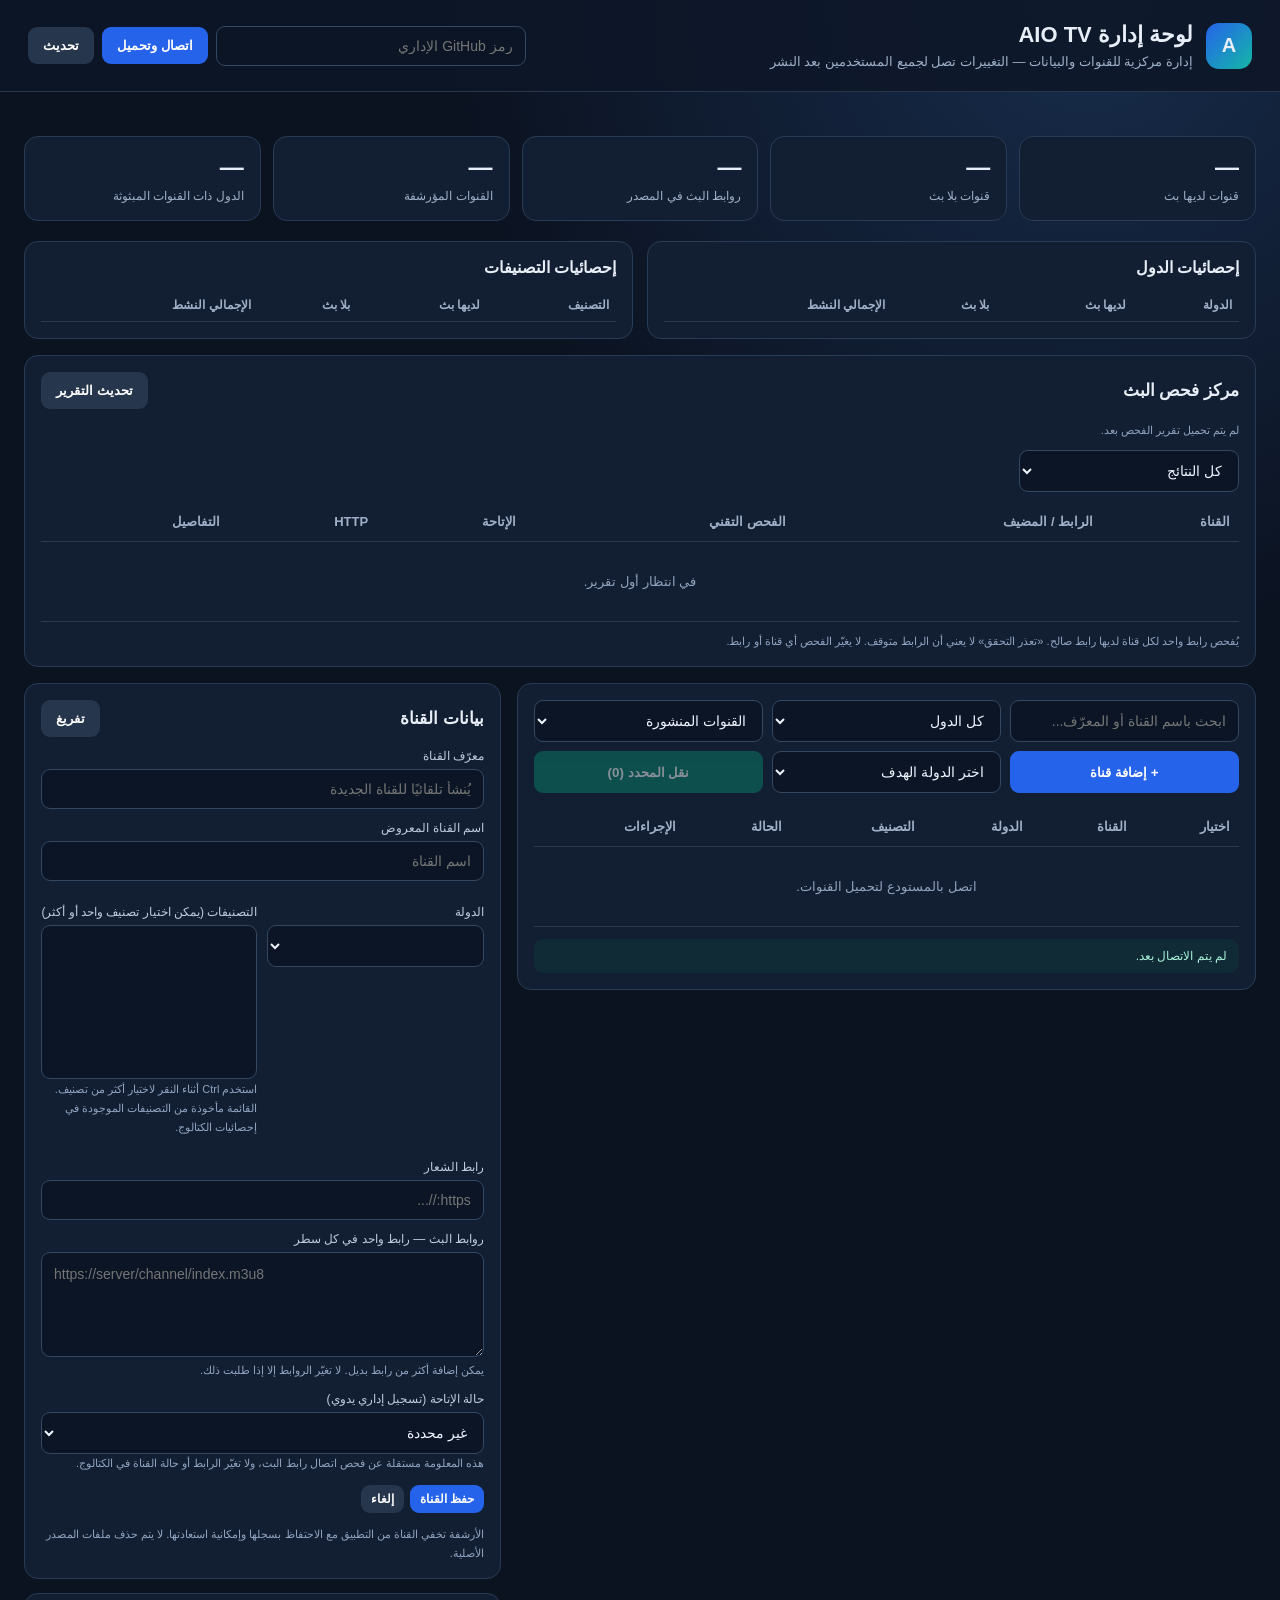
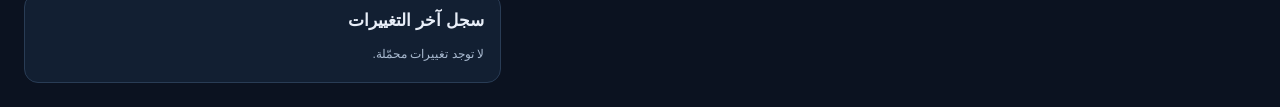
==== public/admin/index.html @ 5915d670 "Fix TV admin cards and toolbar responsive widths" ====
<!doctype html>
<html lang="ar" dir="rtl">
<head>
<meta charset="utf-8"><meta name="viewport" content="width=device-width,initial-scale=1">
<title>AIO TV | لوحة الإدارة</title>
<style>
:root{color-scheme:dark;font-family:Tahoma,Arial,sans-serif;background:#0b1220;color:#e8eef8}
*{box-sizing:border-box}body{margin:0;background:radial-gradient(circle at 85% 0,#172c4b 0,transparent 32%),#0b1220;min-height:100vh}
.top{padding:22px 28px;border-bottom:1px solid #26364c;background:#0d1728dd;display:flex;align-items:center;justify-content:space-between;gap:18px;flex-wrap:wrap}
.brand{display:flex;align-items:center;gap:13px}.logo{width:46px;height:46px;border-radius:13px;background:linear-gradient(135deg,#2563eb,#14b8a6);display:grid;place-items:center;font-weight:900;font-size:20px}
h1{font-size:22px;margin:0}.sub{color:#9fb0c8;font-size:13px;margin-top:6px}
.wrap{max-width:1440px;margin:auto;padding:24px}.connect{display:flex;gap:8px;align-items:center;flex-wrap:wrap}.connect input{width:310px}
input,select,textarea{width:100%;background:#0b1525;color:#eef4ff;border:1px solid #344862;border-radius:9px;padding:11px 12px;font:14px Tahoma,Arial}
input:focus,select:focus,textarea:focus{outline:2px solid #2563eb55;border-color:#3b82f6}
button{border:0;border-radius:9px;padding:11px 15px;background:#2563eb;color:white;font-weight:700;cursor:pointer}
button:hover{filter:brightness(1.12)}button:disabled{opacity:.5;cursor:not-allowed}.secondary{background:#26364c}.danger{background:#9f343e}.success{background:#087f69}.muted{color:#9fb0c8}
.stats{display:grid;grid-template-columns:repeat(5,minmax(130px,1fr));gap:12px;margin:20px 0}.analytics{display:grid;grid-template-columns:1fr 1fr;gap:14px;margin:16px 0}.analytics .panel{min-width:0}.analytics h2{font-size:16px;margin:0 0 12px}.analytics table{min-width:0}.analytics th,.analytics td{padding:9px 7px;font-size:12px}
.stat,.panel{background:#121f32;border:1px solid #293c55;border-radius:14px;padding:16px}
.stat strong{display:block;font-size:24px;margin-bottom:5px}.stat span{color:#9fb0c8;font-size:12px}
.layout{display:grid;grid-template-columns:minmax(0,1.55fr) minmax(320px,1fr);gap:16px;align-items:start}.layout>*{min-width:0}
.toolbar{display:grid;grid-template-columns:repeat(3,minmax(0,1fr));gap:9px;margin-bottom:14px}.toolbar>*{min-width:0;width:100%}
.tablewrap{overflow:auto}table{width:100%;border-collapse:collapse;min-width:600px}th,td{text-align:right;padding:12px 9px;border-bottom:1px solid #29394f;font-size:13px}th{color:#9fb0c8;font-weight:600}
.namecell{font-weight:700}.subcell{font-size:11px;color:#91a4bd;margin-top:5px;direction:ltr;text-align:right}
.actions{display:flex;gap:6px;flex-wrap:wrap}.actions button{padding:7px 10px;font-size:12px}
.badge{display:inline-block;padding:4px 8px;border-radius:20px;background:#1c3657;color:#9bc4ff;font-size:11px}.archived{background:#49252c;color:#ffb7bf}
.formtitle{display:flex;justify-content:space-between;align-items:center;margin-bottom:12px}.formtitle h2{font-size:17px;margin:0}
.field{margin:12px 0}.field label{display:block;color:#bdcbe0;font-size:12px;margin-bottom:6px}.twocol{display:grid;grid-template-columns:1fr 1fr;gap:10px}select[multiple]{min-height:154px;padding:7px}select[multiple] option{padding:7px}
textarea{min-height:105px;resize:vertical;direction:ltr;text-align:left;line-height:1.5}
.help{font-size:11px;color:#8fa4c0;line-height:1.7}.status{margin-top:12px;padding:10px 12px;border-radius:9px;background:#102b36;color:#a8f0d9;font-size:12px;white-space:pre-wrap}
.audit{max-height:210px;overflow:auto;font-size:12px;color:#a9bad0;line-height:1.9}.audit div{border-bottom:1px solid #29394f;padding:5px 0}
.empty{text-align:center;padding:32px;color:#91a4bd}
@media(max-width:900px){.layout{grid-template-columns:1fr}.analytics{grid-template-columns:1fr}.toolbar{grid-template-columns:1fr 1fr}.stats{grid-template-columns:repeat(2,1fr)}}
@media(max-width:560px){.wrap{padding:13px}.top{padding:16px}.connect input{width:100%}.connect{width:100%}.connect button{flex:1}.toolbar{grid-template-columns:1fr}.twocol{grid-template-columns:1fr}.stats{gap:8px}.stat{padding:12px}}
</style>
</head>
<body>
<header class="top">
 <div class="brand"><div class="logo">A</div><div><h1>لوحة إدارة AIO TV</h1><div class="sub">إدارة مركزية للقنوات والبيانات — التغييرات تصل لجميع المستخدمين بعد النشر</div></div></div>
 <div class="connect"><input id="token" type="password" autocomplete="off" placeholder="رمز GitHub الإداري"><button id="connect">اتصال وتحميل</button><button class="secondary" id="reload">تحديث</button></div>
</header>
<main class="wrap">
 <section class="stats">
  <div class="stat"><strong id="total">—</strong><span>قنوات لديها بث</span></div>
  <div class="stat"><strong id="noStreamCount">—</strong><span>قنوات بلا بث</span></div>
  <div class="stat"><strong id="streamLinksCount">—</strong><span>روابط البث في المصدر</span></div>
  <div class="stat"><strong id="archivedCount">—</strong><span>القنوات المؤرشفة</span></div>
  <div class="stat"><strong id="countryCount">—</strong><span>الدول ذات القنوات المبثوثة</span></div>
 </section>
 <section class="analytics">
  <div class="panel"><h2>إحصائيات الدول</h2><div class="tablewrap"><table><thead><tr><th>الدولة</th><th>لديها بث</th><th>بلا بث</th><th>الإجمالي النشط</th></tr></thead><tbody id="countryStats"></tbody></table></div></div>
  <div class="panel"><h2>إحصائيات التصنيفات</h2><div class="tablewrap"><table><thead><tr><th>التصنيف</th><th>لديها بث</th><th>بلا بث</th><th>الإجمالي النشط</th></tr></thead><tbody id="categoryStats"></tbody></table></div></div>
 </section>
 <section class="panel" style="margin:16px 0">
  <div class="formtitle"><h2>مركز فحص البث</h2><button class="secondary" id="refreshHealth">تحديث التقرير</button></div>
  <div id="streamHealthSummary" class="help">لم يتم تحميل تقرير الفحص بعد.</div>
  <div style="max-width:220px;margin-top:10px"><select id="streamHealthFilter" aria-label="فلترة نتائج فحص البث"><option value="all">كل النتائج</option><option value="down">المتوقفة فقط</option><option value="unknown">تعذر التحقق فقط</option></select></div>
  <div class="tablewrap" style="margin-top:10px"><table style="min-width:720px"><thead><tr><th>القناة</th><th>الرابط / المضيف</th><th>الفحص التقني</th><th>الإتاحة</th><th>HTTP</th><th>التفاصيل</th></tr></thead><tbody id="streamHealthRows"><tr><td colspan="6" class="empty">في انتظار أول تقرير.</td></tr></tbody></table></div>
  <div style="margin-top:10px"><button class="secondary" id="streamHealthMore" style="display:none">عرض 100 نتيجة إضافية</button></div>
  <div class="help" style="margin-top:8px">يُفحص رابط واحد لكل قناة لديها رابط صالح. «تعذر التحقق» لا يعني أن الرابط متوقف. لا يغيّر الفحص أي قناة أو رابط.</div>
 </section>
 <div class="layout">
  <section class="panel">
   <div class="toolbar">
    <input id="search" placeholder="ابحث باسم القناة أو المعرّف...">
    <select id="countryFilter"><option value="">كل الدول</option></select>
    <select id="stateFilter"><option value="active">القنوات المنشورة</option><option value="archived">الأرشيف</option><option value="all">الكل</option></select>
    <button id="add">+ إضافة قناة</button>
    <select id="moveCountry" aria-label="الدولة الهدف"><option value="">اختر الدولة الهدف</option></select>
    <button class="success" id="moveSelected" disabled>نقل المحدد (0)</button>
   </div>
   <div class="tablewrap"><table><thead><tr><th>اختيار</th><th>القناة</th><th>الدولة</th><th>التصنيف</th><th>الحالة</th><th>الإجراءات</th></tr></thead><tbody id="rows"><tr><td colspan="6" class="empty">اتصل بالمستودع لتحميل القنوات.</td></tr></tbody></table></div>
   <div id="status" class="status">لم يتم الاتصال بعد.</div>
  </section>
  <aside>
   <section class="panel">
    <div class="formtitle"><h2 id="formTitle">بيانات القناة</h2><button class="secondary" id="clear">تفريغ</button></div>
    <div class="field"><label>معرّف القناة</label><input id="channelId" placeholder="يُنشأ تلقائيًا للقناة الجديدة"></div>
    <div class="field"><label>اسم القناة المعروض</label><input id="channelName" placeholder="اسم القناة"></div>
    <div class="twocol">
     <div class="field"><label>الدولة</label><select id="channelCountry"></select></div>
     <div class="field"><label>التصنيفات (يمكن اختيار تصنيف واحد أو أكثر)</label><select id="channelCategories" multiple size="7"></select><div class="help">استخدم Ctrl أثناء النقر لاختيار أكثر من تصنيف. القائمة مأخوذة من التصنيفات الموجودة في إحصائيات الكتالوج.</div></div>
    </div>
    <div class="field"><label>رابط الشعار</label><input id="channelLogo" placeholder="https://..."></div>
    <div class="field"><label>روابط البث — رابط واحد في كل سطر</label><textarea id="channelStreams" placeholder="https://server/channel/index.m3u8"></textarea><div class="help">يمكن إضافة أكثر من رابط بديل. لا تغيّر الروابط إلا إذا طلبت ذلك.</div></div>
    <div class="field"><label>حالة الإتاحة (تسجيل إداري يدوي)</label><select id="channelAccessStatus"><option value="">غير محددة</option><option value="free">مفتوحة / غير مشفرة</option><option value="encrypted">مشفر / يتطلب صلاحية</option></select><div class="help">هذه المعلومة مستقلة عن فحص اتصال رابط البث، ولا تغيّر الرابط أو حالة القناة في الكتالوج.</div></div>
    <div class="actions"><button id="save">حفظ القناة</button><button class="secondary" id="cancel">إلغاء</button><button class="danger" id="archive" style="display:none">أرشفة</button><button class="success" id="restore" style="display:none">استعادة</button></div>
    <div class="help" style="margin-top:12px">الأرشفة تخفي القناة من التطبيق مع الاحتفاظ بسجلها وإمكانية استعادتها. لا يتم حذف ملفات المصدر الأصلية.</div>
   </section>
   <section class="panel" style="margin-top:14px"><div class="formtitle"><h2>سجل آخر التغييرات</h2></div><div class="audit" id="audit">لا توجد تغييرات محمّلة.</div></section>
  </aside>
 </div>
</main>
<script>
const OWNER="vetdr66-ops",REPO="aio-tv-data",PATH="admin/overrides.json",BRANCH="main";
const PAGES="https://vetdr66-ops.github.io/aio-tv-data/";
const $=id=>document.getElementById(id);
let fileSha=null,overrides=null,catalog=[],catalogIndex=null,selected=null,selectedChannelIds=new Set(),searchTimer=null,countryNames={eg:"مصر",sa:"السعودية",ae:"الإمارات",qa:"قطر",kw:"الكويت",bh:"البحرين",om:"عُمان",jo:"الأردن",lb:"لبنان",sy:"سوريا",iq:"العراق",ma:"المغرب",dz:"الجزائر",tn:"تونس",ly:"ليبيا",sd:"السودان",us:"أمريكا",gb:"بريطانيا",fr:"فرنسا",de:"ألمانيا",tr:"تركيا",in:"الهند",kr:"كوريا الجنوبية",cn:"الصين"};
function token(){return $("token").value.trim()}
function setStatus(s){$("status").textContent=s}
function countryLabel(c){return countryNames[String(c||"").toLowerCase()]||String(c||"غير محدد").toUpperCase()}
function urlsOf(c){return (c.streams||[]).map(x=>typeof x==="string"?x:x.url).filter(Boolean)}
function headers(){return {Authorization:"Bearer "+token(),Accept:"application/vnd.github+json","X-GitHub-Api-Version":"2022-11-28"}}
async function api(url,options){const r=await fetch(url,{...(options||{}),headers:{...headers(),...((options||{}).headers||{})}});const j=await r.json().catch(()=>({}));if(!r.ok)throw Error(j.message||("HTTP "+r.status));return j}
function decode64(s){const b=atob(s.replace(/\n/g,""));const a=Uint8Array.from(b,x=>x.charCodeAt(0));return new TextDecoder().decode(a)}
function encode64(s){const a=new TextEncoder().encode(s);let b="";a.forEach(x=>b+=String.fromCharCode(x));return btoa(b)}
async function loadOverrides(){const d=await api("https://api.github.com/repos/"+OWNER+"/"+REPO+"/contents/"+PATH+"?ref="+BRANCH);fileSha=d.sha;overrides=JSON.parse(decode64(d.content));overrides.channels=overrides.channels||{};overrides.added_channels=overrides.added_channels||{};overrides.audit=overrides.audit||[]}
async function loadCatalog(){
 const idx=await (await fetch(PAGES+"data/index.json",{cache:"no-store"})).json();
 catalogIndex=idx;
 populateCategoryOptions();
 const codes=[...new Set([...Object.keys(idx.countries||{}),...Object.keys(idx.countries_without_streams||{}),"eg"])].sort();
 const lists=await Promise.all(codes.map(async c=>{const r=await fetch(PAGES+"data/countries/"+c+".json",{cache:"no-store"});if(r.status===404)return [];if(!r.ok)throw Error("تعذر تحميل بيانات الدولة "+c);return await r.json()}));
 catalog=lists.flat().map(c=>{
  const o=overrides.channels[c.id];
  if(!o||o.enabled===false)return c;
  return {
   ...c,
   name:o.display_name||c.name,
   country:o.country??c.country,
   categories:o.categories??c.categories,
   logo:o.logo??c.logo,
   streams:o.streams??c.streams,
   access_status:o.access_status??c.access_status
  };
 });
 Object.keys(overrides.added_channels||{}).forEach(id=>{if(!catalog.some(x=>x.id===id)){const a=overrides.added_channels[id];catalog.push({...a,id,is_admin_added:true,streams:a.streams||[]})}});
 const archived=Object.entries(overrides.channels||{}).filter(x=>x[1]&&x[1].enabled===false).map(([id,o])=>({...((o&&o.snapshot)||{}),id,name:(o.display_name||((o.snapshot||{}).name)||id),country:o.country||((o.snapshot||{}).country)||"",categories:o.categories||((o.snapshot||{}).categories)||[],logo:o.logo||((o.snapshot||{}).logo)||"",streams:o.streams||((o.snapshot||{}).streams)||[],is_archived:true,is_admin_added:!!((o.snapshot||{}).is_admin_added)}));
 archived.forEach(a=>{if(!catalog.some(x=>x.id===a.id))catalog.push(a)});
 catalog.forEach(c=>{c._searchKey=(String(c.name||"")+" "+String(c.id||"")).toLocaleLowerCase()});
 renderStatistics(archived.length);
 const opts=codes.map(c=>'<option value="'+c+'">'+countryLabel(c)+'</option>').join("");
 $("countryFilter").innerHTML='<option value="">كل الدول</option>'+opts;
 $("channelCountry").innerHTML=opts+'<option value="eg">مصر</option>';
 $("moveCountry").innerHTML='<option value="">اختر الدولة الهدف</option>'+$("channelCountry").innerHTML;
 render();
 renderAudit();
 await loadStreamHealth();
}
let streamHealthResults=[],streamHealthVisibleCount=100;
function renderStreamHealthRows(){
 const rows=$("streamHealthRows"),filter=$("streamHealthFilter").value;
 const results=streamHealthResults.filter(item=>filter==="all"||item.status===filter);
 const visible=results.slice(0,streamHealthVisibleCount);
 const more=$("streamHealthMore");
 more.style.display=results.length>visible.length?"inline-block":"none";
 more.textContent="عرض "+Math.min(100,results.length-visible.length)+" نتيجة إضافية ("+visible.length+" من "+results.length+")";
 const labels={working:"يعمل مبدئيًا",down:"متوقف مؤكد",unknown:"تعذر التحقق"};
 const accessLabels={free:"مفتوح / غير مشفر",encrypted:"مشفر / يتطلب صلاحية"};
 rows.innerHTML=visible.map(item=>{const override=(overrides?.channels||{})[item.channel_id]||{},added=(overrides?.added_channels||{})[item.channel_id]||{},access=override.access_status||added.access_status||"";return '<tr><td>'+esc(item.channel_name)+'<div class="subcell">'+esc(item.channel_id)+'</div></td><td><a href="'+esc(item.url)+'" target="_blank" rel="noopener noreferrer">'+esc(item.host||item.url)+'</a></td><td><span class="badge '+(item.status==="down"?"archived":"")+'">'+esc(labels[item.status]||"غير معروف")+'</span></td><td>'+esc(accessLabels[access]||"غير مسجلة")+(access==="encrypted"?' <span class="badge archived">يدوي</span>':"")+'</td><td>'+esc(item.http_status??"—")+'</td><td>'+esc(item.message||"")+'</td></tr>';}).join("")||'<tr><td colspan="6" class="empty">لا توجد نتائج بهذه الحالة.</td></tr>';
}
async function loadStreamHealth(){
 const summary=$("streamHealthSummary"),rows=$("streamHealthRows");
 try{
  const response=await fetch(PAGES+"data/stream-health.json?v="+Date.now(),{cache:"no-store"});
  if(!response.ok)throw Error("لا يوجد تقرير منشور بعد");
  const report=await response.json(),counts=report.summary||{};
  summary.textContent="آخر فحص: "+new Date(report.generated_at).toLocaleString("ar-EG")+" — تم فحص "+Number(report.checked_count||0)+" رابطًا: يعمل مبدئيًا "+Number(counts.working||0)+"، متوقف "+Number(counts.down||0)+"، تعذر التحقق "+Number(counts.unknown||0)+".";
  streamHealthResults=report.results||[];
  streamHealthVisibleCount=100;
  renderStreamHealthRows();
  return true;
 }catch(error){
  summary.textContent="لم يتوفر تقرير فحص منشور بعد. "+error.message;
  streamHealthResults=[];
  streamHealthVisibleCount=100;
  rows.innerHTML='<tr><td colspan="6" class="empty">سيظهر التقرير بعد نجاح تشغيل GitHub Actions.</td></tr>';
  return false;
 }
}
async function runStreamHealthCheck(){
 const button=$("refreshHealth"),originalText=button.textContent;
 if(!token()){setStatus("أدخل رمز GitHub الإداري أولاً.");return}
 button.disabled=true;button.textContent="جارٍ بدء الفحص...";
 const startedAt=Date.now();
 try{
  await api("https://api.github.com/repos/"+OWNER+"/"+REPO+"/actions/workflows/sync-data.yml/dispatches",{
   method:"POST",
   headers:{"Content-Type":"application/json"},
   body:JSON.stringify({ref:BRANCH})
  });
  setStatus("تم طلب فحص جديد. جارٍ انتظار انتهاء الفحص والنشر...");
  button.textContent="جارٍ الفحص والنشر...";
  let run=null;
  for(let attempt=0;attempt<360;attempt++){
   await new Promise(resolve=>setTimeout(resolve,10000));
   const data=await api("https://api.github.com/repos/"+OWNER+"/"+REPO+"/actions/workflows/sync-data.yml/runs?branch="+BRANCH+"&event=workflow_dispatch&per_page=10");
   run=(data.workflow_runs||[]).find(item=>new Date(item.created_at).getTime()>=startedAt-15000);
   if(run&&run.status==="completed")break;
   run=null;
  }
  if(!run)throw Error("لم يصل الفحص إلى نتيجة خلال 60 دقيقة. يمكنك مراجعة GitHub Actions؛ قد يظل التشغيل جاريًا.");
  if(run.conclusion!=="success")throw Error("فشل الفحص أو النشر. راجع سجل GitHub Actions.");
  button.textContent="تحميل التقرير الجديد...";
  if(!await loadStreamHealth())throw Error("اكتمل الفحص والنشر، لكن تعذر تحميل التقرير الجديد.");
  setStatus("اكتمل الفحص الجديد ونشر التقرير بنجاح. آخر تقرير معروض الآن.");
 }catch(error){
  const message=error.message||String(error);
  if(/Resource not accessible|workflow|403|404/i.test(message)){
   setStatus("تعذر تشغيل الفحص من اللوحة. تأكد أن رمز GitHub يسمح بتشغيل Actions (صلاحية Actions: write أو workflow حسب نوع الرمز). التفاصيل: "+message);
  }else{
   setStatus("تعذر إكمال الفحص الجديد: "+message);
  }
 }finally{
  button.disabled=false;button.textContent=originalText;
 }
}
function populateCategoryOptions(selectedCategories=[]){
 const idx=catalogIndex||{},known=idx.categories||{},missing=idx.categories_without_streams||{},labels=idx.category_labels||{};
 const keys=[...new Set([...Object.keys(known),...Object.keys(missing),...selectedCategories.map(s=>String(s))])].sort();
 const selected=new Set(selectedCategories.map(s=>String(s)));
 $("channelCategories").innerHTML=keys.map(k=>'<option value="'+esc(k)+'"'+(selected.has(k)?' selected':'')+'>'+esc(labels[k]||k)+' ('+esc(k)+')</option>').join("");
}
function selectedCategoryValues(){return Array.from($("channelCategories").selectedOptions).map(option=>option.value)}
function renderStatistics(archivedCount){
 const idx=catalogIndex||{};
 const ready=idx.countries||{},missing=idx.countries_without_streams||{};
 const categories=idx.categories||{},missingCategories=idx.categories_without_streams||{};
 const sum=o=>Object.values(o).reduce((n,v)=>n+Number(v||0),0);
 $("total").textContent=sum(ready);
 $("noStreamCount").textContent=sum(missing);
 $("streamLinksCount").textContent=Number(idx.total_streams||0);
 $("archivedCount").textContent=archivedCount;
 $("countryCount").textContent=Object.keys(ready).length;
 const countryKeys=[...new Set([...Object.keys(ready),...Object.keys(missing)])].sort();
 $("countryStats").innerHTML=countryKeys.map(k=>'<tr><td>'+esc(countryLabel(k))+' ('+esc(k.toUpperCase())+')</td><td>'+Number(ready[k]||0)+'</td><td>'+Number(missing[k]||0)+'</td><td>'+(Number(ready[k]||0)+Number(missing[k]||0))+'</td></tr>').join("")||'<tr><td colspan="4">لا توجد بيانات</td></tr>';
 const categoryKeys=[...new Set([...Object.keys(categories),...Object.keys(missingCategories)])].sort();
 const labels=idx.category_labels||{};
 $("categoryStats").innerHTML=categoryKeys.map(k=>'<tr><td>'+esc(labels[k]||k)+'</td><td>'+Number(categories[k]||0)+'</td><td>'+Number(missingCategories[k]||0)+'</td><td>'+(Number(categories[k]||0)+Number(missingCategories[k]||0))+'</td></tr>').join("")||'<tr><td colspan="4">لا توجد بيانات</td></tr>';
}
function render(){
 const q=$("search").value.trim().toLocaleLowerCase(),co=$("countryFilter").value,st=$("stateFilter").value;
 let list=catalog.filter(c=>(!q||c._searchKey.includes(q))&&(!co||String(c.country||"").toLowerCase()===co));
 list=list.filter(c=>st==="all"||(st==="archived"?c.is_archived:!c.is_archived));
 list.sort((a,b)=>String(a.name||a.id||"").localeCompare(String(b.name||b.id||""),"en",{sensitivity:"base"}));
 const totalMatches=list.length,shown=list.slice(0,100);
 $("rows").innerHTML=shown.length?shown.map(c=>'<tr><td><input type="checkbox" data-select-channel="'+esc(c.id)+'" style="width:auto" '+(selectedChannelIds.has(c.id)?"checked":"")+'></td><td><div class="namecell">'+esc(c.name||c.id)+'</div><div class="subcell">'+esc(c.id)+'</div></td><td>'+esc(countryLabel(c.country))+'</td><td>'+esc((c.categories||[]).join(", ")||"—")+'</td><td><span class="badge '+(c.is_archived?"archived":"")+'">'+(c.is_archived?"مؤرشفة":"منشورة")+'</span></td><td><div class="actions"><button class="secondary" data-edit="'+esc(c.id)+'">تعديل</button>'+(c.is_archived?'<button class="success" data-restore="'+esc(c.id)+'">استعادة</button>':'<button class="danger" data-archive="'+esc(c.id)+'">أرشفة</button>')+'</div></td></tr>').join(""):'<tr><td colspan="6" class="empty">لا توجد نتائج.</td></tr>';
 if(totalMatches>100) $("rows").innerHTML+='<tr><td colspan="6" class="empty">عرض أول 100 نتيجة من '+totalMatches+' نتيجة. استخدم البحث أو فلتر الدولة لتضييق النتائج.</td></tr>';
 $("rows").querySelectorAll("[data-select-channel]").forEach(b=>b.onchange=()=>{if(b.checked)selectedChannelIds.add(b.dataset.selectChannel);else selectedChannelIds.delete(b.dataset.selectChannel);updateMoveButton()});
 $("rows").querySelectorAll("[data-edit]").forEach(b=>b.onclick=()=>edit(b.dataset.edit));
 $("rows").querySelectorAll("[data-archive]").forEach(b=>b.onclick=()=>archive(b.dataset.archive));
 $("rows").querySelectorAll("[data-restore]").forEach(b=>b.onclick=()=>restore(b.dataset.restore));
 updateMoveButton();
}
function updateMoveButton(){$("moveSelected").textContent="نقل المحدد ("+selectedChannelIds.size+")";$("moveSelected").disabled=selectedChannelIds.size===0}
async function moveSelectedToCountry(){if(!overrides)throw Error("اتصل بالمستودع أولاً");const target=$("moveCountry").value;if(!target){setStatus("اختر الدولة الهدف أولاً.");return}const ids=[...selectedChannelIds].filter(id=>catalog.some(c=>c.id===id));if(!ids.length){setStatus("حدد قناة واحدة على الأقل.");return}if(ids.some(id=>catalog.find(c=>c.id===id).is_archived)){setStatus("لا يمكن نقل قنوات مؤرشفة. أزل تحديدها أولاً.");return}if(!confirm("نقل "+ids.length+" قناة محددة إلى "+countryLabel(target)+"؟ لن تتغير المعرّفات أو الأسماء أو روابط البث أو الشعارات أو التصنيفات."))return;try{for(const id of ids){const c=catalog.find(x=>x.id===id);if(c.is_admin_added){const a=overrides.added_channels[id]||{};a.country=target;overrides.added_channels[id]=a}else{const o=overrides.channels[id]||{};o.country=target;overrides.channels[id]=o}audit(id,"move_channel",{new_country:target})}await commit("Move "+ids.length+" channels to "+target);selectedChannelIds.clear();await loadCatalog();$("countryFilter").value=target;$("moveCountry").value="";$("search").value="";$("stateFilter").value="active";render();$("rows").querySelectorAll("[data-select-channel]").forEach(b=>b.checked=false);updateMoveButton();setStatus("تم نقل "+ids.length+" قناة إلى "+countryLabel(target)+". ستُحدّث بيانات التطبيق بعد اكتمال النشر.");}catch(e){setStatus("تعذر نقل القنوات: "+e.message)}}
function esc(v){return String(v==null?"":v).replace(/[&<>"']/g,c=>({"&":"&amp;","<":"&lt;",">":"&gt;",'"':"&quot;","'":"&#39;"}[c]))}
function renderAudit(){$("audit").innerHTML=(overrides.audit||[]).slice().reverse().slice(0,25).map(a=>'<div>'+esc(a.action||"تعديل")+' — '+esc(a.channel_id||"")+'<br><span class="muted">'+esc(a.changed_at||"")+'</span></div>').join("")||"لا توجد تغييرات مسجلة."}
function clearForm(){selected=null;$("formTitle").textContent="إضافة قناة جديدة";$("channelId").value="";$("channelId").disabled=false;$("channelName").value="";$("channelCountry").value="eg";populateCategoryOptions(["general"]);$("channelLogo").value="";$("channelStreams").value="";$("channelAccessStatus").value="";$("archive").style.display="none";$("restore").style.display="none"}
function edit(id){const c=catalog.find(x=>x.id===id);if(!c)return;selected=c;$("formTitle").textContent="تعديل بيانات القناة";$("channelId").value=c.id;$("channelId").disabled=true;$("channelName").value=c.name||"";$("channelCountry").value=String(c.country||"eg").toLowerCase();populateCategoryOptions(c.categories||[]);$("channelLogo").value=c.logo||"";$("channelStreams").value=urlsOf(c).join("\n");$("channelAccessStatus").value=c.access_status||"";$("archive").style.display=c.is_archived?"none":"inline-block";$("restore").style.display=c.is_archived?"inline-block":"none"}
function makeId(name){return "admin."+name.toLowerCase().normalize("NFD").replace(/[\u0300-\u036f]/g,"").replace(/[^a-z0-9]+/g,".").replace(/^\.+|\.+$/g,"")}
function add(){clearForm();$("formTitle").textContent="إضافة قناة جديدة"}
function validate(){const id=$("channelId").value.trim()||makeId($("channelName").value.trim());$("channelId").value=id;if(!id||!$("channelName").value.trim())throw Error("أدخل معرّف القناة واسمها");if(!/^[a-zA-Z0-9._-]+$/.test(id))throw Error("المعرّف يجب أن يحتوي أحرفًا وأرقامًا ونقاطًا فقط");const lines=$("channelStreams").value.split(/\r?\n/).map(x=>x.trim()).filter(Boolean);for(const u of lines)if(!/^https?:\/\//i.test(u))throw Error("رابط غير صالح: "+u);return {id,lines}}
function audit(id,action,extra){overrides.audit.push({channel_id:id,action:action,changed_at:new Date().toISOString(),...(extra||{})});overrides.updated_at=new Date().toISOString()}
async function commit(message){$("save").disabled=true;try{const body=JSON.stringify(overrides,null,2)+"\n";const result=await api("https://api.github.com/repos/"+OWNER+"/"+REPO+"/contents/"+PATH,{method:"PUT",headers:{"Content-Type":"application/json"},body:JSON.stringify({message,content:encode64(body),sha:fileSha,branch:BRANCH})});fileSha=result.content.sha;setStatus("تم حفظ التعديلات في المستودع. يجري الآن بناء الكتالوج ونشره تلقائيًا.");renderAudit()}finally{$("save").disabled=false}}
async function saveChannel(){try{if(!overrides)throw Error("اتصل بالمستودع أولاً");const v=validate(),name=$("channelName").value.trim(),country=$("channelCountry").value,categories=selectedCategoryValues(),logo=$("channelLogo").value.trim(),streams=v.lines.map(url=>({url:url,channel:v.id})),accessStatus=$("channelAccessStatus").value;const old=selected;
 if(!old){if(catalog.some(c=>c.id===v.id))throw Error("هذا المعرّف مستخدم بالفعل");overrides.added_channels[v.id]={name:name,country:country,categories:categories,logo:logo,streams:streams,access_status:accessStatus};audit(v.id,"add_channel",{new_name:name});}
 else if(old.is_admin_added){const item=overrides.added_channels[v.id]||{};overrides.added_channels[v.id]={...item,name:name,country:country,categories:categories,logo:logo,streams:streams,access_status:accessStatus};const o=overrides.channels[v.id]||{};delete o.display_name;delete o.country;delete o.categories;delete o.logo;delete o.streams;overrides.channels[v.id]=o;audit(v.id,"edit_admin_channel");}
 else {const o=overrides.channels[v.id]||{};o.display_name=name===(old.original_name||old.name)?null:name;if(o.display_name===null)delete o.display_name;o.country=country;o.categories=categories;o.logo=logo;o.streams=streams;o.access_status=accessStatus;o.enabled=true;delete o.snapshot;overrides.channels[v.id]=o;audit(v.id,"edit_channel",{new_name:name,new_country:country});}
 await commit(old?"Edit channel "+v.id:"Add channel "+v.id);
 try{await loadCatalog();clearForm()}catch(e){setStatus("تم الحفظ، لكن تعذر تحديث بيانات لوحة الإدارة: "+e.message)}
 }catch(e){setStatus("تعذر الحفظ: "+e.message)}}
async function archive(id){if(!overrides)return;const c=catalog.find(x=>x.id===id);if(!c)return;if(!confirm("أرشفة القناة "+(c.name||id)+"؟ ستختفي من التطبيق ويمكن استعادتها لاحقًا."))return;const o=overrides.channels[id]||{};o.snapshot={...c};o.enabled=false;overrides.channels[id]=o;audit(id,"archive_channel");try{await commit("Archive channel "+id);await loadCatalog();clearForm()}catch(e){setStatus("تعذر تنفيذ الأرشفة: "+e.message)}}
async function restore(id){const o=overrides.channels[id]||{};o.enabled=true;delete o.snapshot;overrides.channels[id]=o;audit(id,"restore_channel");try{await commit("Restore channel "+id);await loadCatalog();clearForm()}catch(e){setStatus("تعذر الاستعادة: "+e.message)}}
async function connect(){try{if(!token())throw Error("أدخل رمز GitHub الإداري");setStatus("جارٍ الاتصال وتحميل البيانات...");await loadOverrides();await loadCatalog();setStatus("تم الاتصال وتحميل القنوات والتعديلات بنجاح.");}catch(e){setStatus("فشل الاتصال: "+e.message)}}
$("refreshHealth").onclick=runStreamHealthCheck;
$("streamHealthFilter").onchange=()=>{streamHealthVisibleCount=100;renderStreamHealthRows()};
$("streamHealthMore").onclick=()=>{streamHealthVisibleCount+=100;renderStreamHealthRows()};
$("connect").onclick=connect;$("reload").onclick=connect;$("moveSelected").onclick=moveSelectedToCountry;$("add").onclick=add;$("clear").onclick=clearForm;$("cancel").onclick=clearForm;$("save").onclick=saveChannel;$("archive").onclick=()=>selected&&archive(selected.id);$("restore").onclick=()=>selected&&restore(selected.id);$("search").oninput=()=>{clearTimeout(searchTimer);searchTimer=setTimeout(render,250)};$("countryFilter").onchange=render;$("stateFilter").onchange=render;
</script>
</body></html>
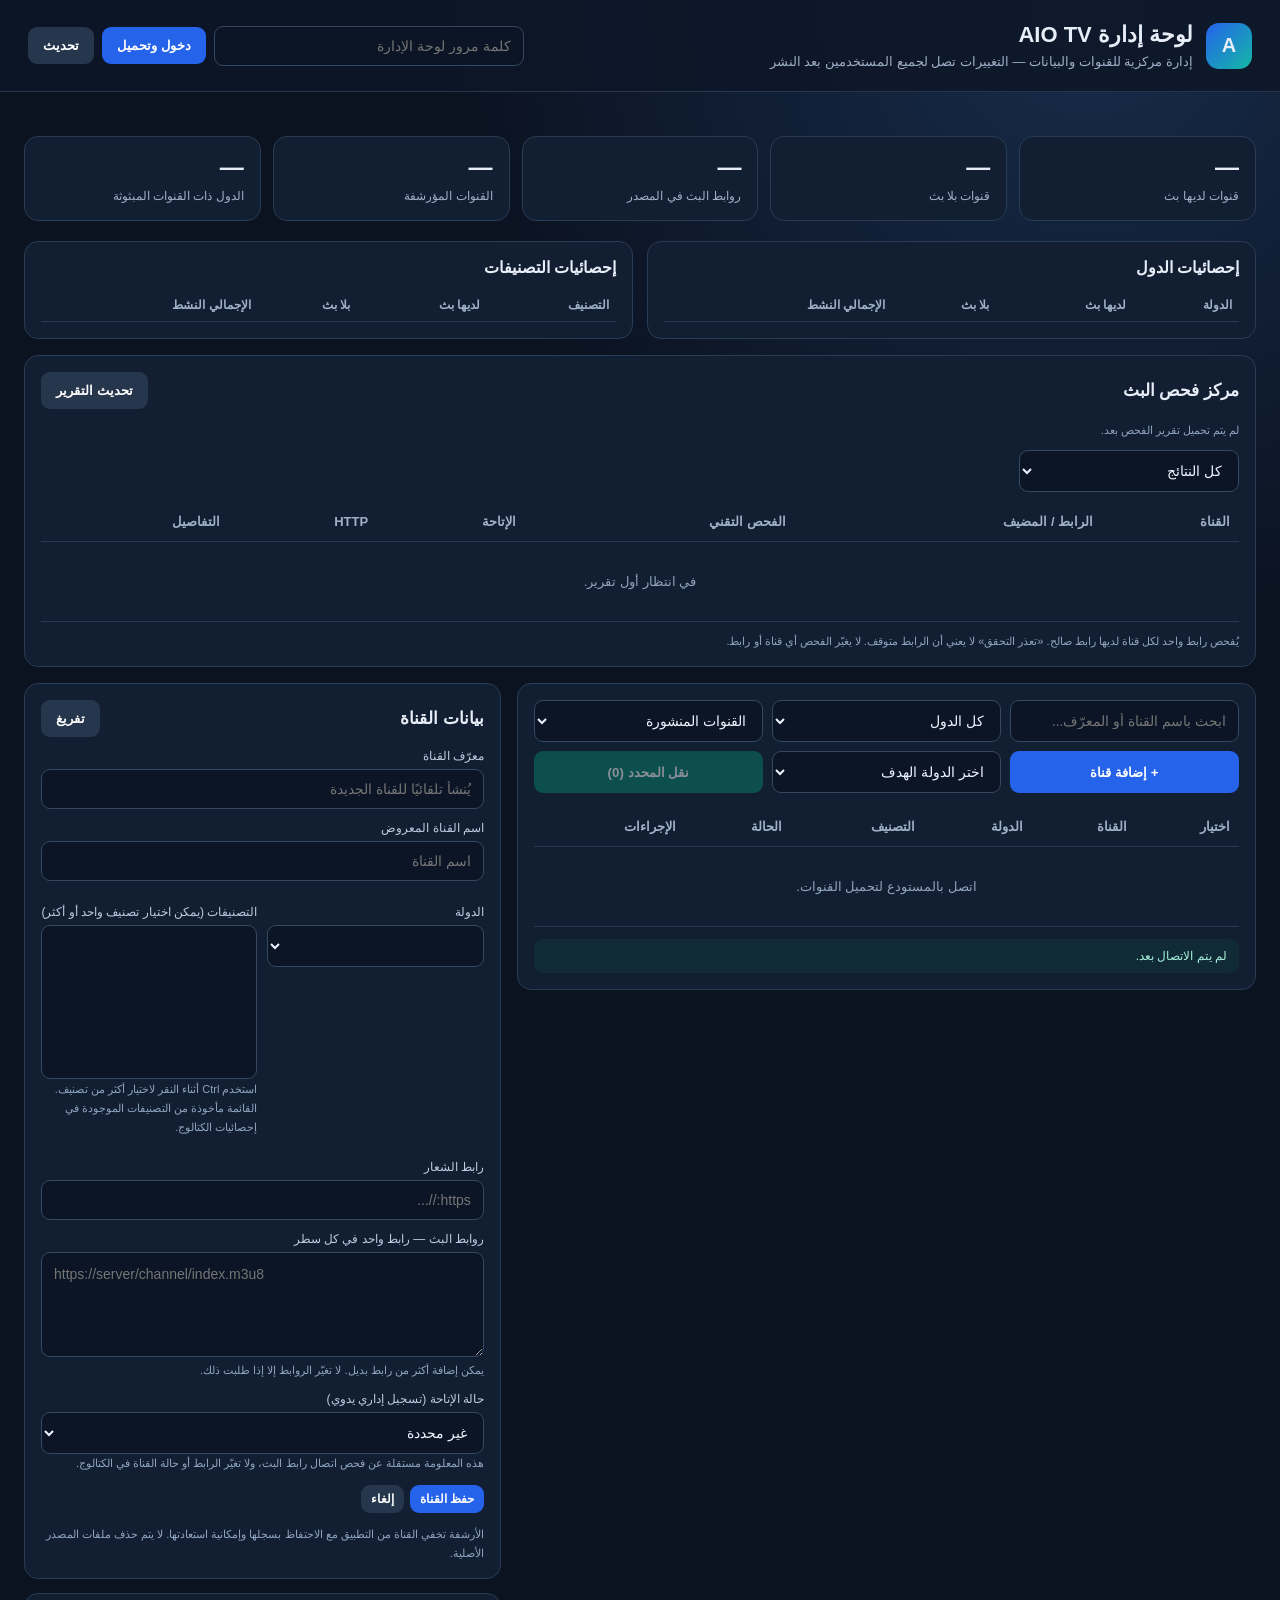
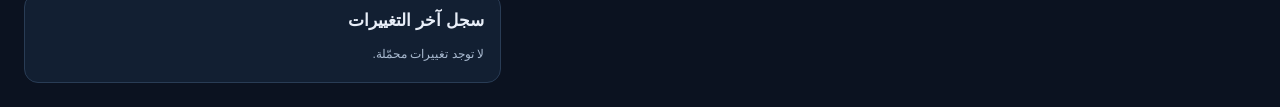
==== commit fd9b0713: "Route admin dashboard GitHub operations through Cloudflare Worker" ====
--- a/public/admin/index.html
+++ b/public/admin/index.html
@@ -29,6 +29,7 @@
 .help{font-size:11px;color:#8fa4c0;line-height:1.7}.status{margin-top:12px;padding:10px 12px;border-radius:9px;background:#102b36;color:#a8f0d9;font-size:12px;white-space:pre-wrap}
 .audit{max-height:210px;overflow:auto;font-size:12px;color:#a9bad0;line-height:1.9}.audit div{border-bottom:1px solid #29394f;padding:5px 0}
 .empty{text-align:center;padding:32px;color:#91a4bd}
+@media(max-width:1200px){.layout{grid-template-columns:1fr}}
 @media(max-width:900px){.layout{grid-template-columns:1fr}.analytics{grid-template-columns:1fr}.toolbar{grid-template-columns:1fr 1fr}.stats{grid-template-columns:repeat(2,1fr)}}
 @media(max-width:560px){.wrap{padding:13px}.top{padding:16px}.connect input{width:100%}.connect{width:100%}.connect button{flex:1}.toolbar{grid-template-columns:1fr}.twocol{grid-template-columns:1fr}.stats{gap:8px}.stat{padding:12px}}
 </style>
@@ -36,7 +37,7 @@
 <body>
 <header class="top">
  <div class="brand"><div class="logo">A</div><div><h1>لوحة إدارة AIO TV</h1><div class="sub">إدارة مركزية للقنوات والبيانات — التغييرات تصل لجميع المستخدمين بعد النشر</div></div></div>
- <div class="connect"><input id="token" type="password" autocomplete="off" placeholder="رمز GitHub الإداري"><button id="connect">اتصال وتحميل</button><button class="secondary" id="reload">تحديث</button></div>
+ <div class="connect"><input id="workerPassword" type="password" autocomplete="current-password" placeholder="كلمة مرور لوحة الإدارة"><button id="connect">دخول وتحميل</button><button class="secondary" id="reload">تحديث</button></div>
 </header>
 <main class="wrap">
  <section class="stats">
@@ -91,19 +92,17 @@
  </div>
 </main>
 <script>
-const OWNER="vetdr66-ops",REPO="aio-tv-data",PATH="admin/overrides.json",BRANCH="main";
+const WORKER="https://aio-tv-admin-api.vetdr66-1fe.workers.dev";
 const PAGES="https://vetdr66-ops.github.io/aio-tv-data/";
 const $=id=>document.getElementById(id);
-let fileSha=null,overrides=null,catalog=[],catalogIndex=null,selected=null,selectedChannelIds=new Set(),searchTimer=null,countryNames={eg:"مصر",sa:"السعودية",ae:"الإمارات",qa:"قطر",kw:"الكويت",bh:"البحرين",om:"عُمان",jo:"الأردن",lb:"لبنان",sy:"سوريا",iq:"العراق",ma:"المغرب",dz:"الجزائر",tn:"تونس",ly:"ليبيا",sd:"السودان",us:"أمريكا",gb:"بريطانيا",fr:"فرنسا",de:"ألمانيا",tr:"تركيا",in:"الهند",kr:"كوريا الجنوبية",cn:"الصين"};
-function token(){return $("token").value.trim()}
+let sessionToken=null,fileSha=null,overrides=null,catalog=[],catalogIndex=null,selected=null,selectedChannelIds=new Set(),searchTimer=null,countryNames={eg:"مصر",sa:"السعودية",ae:"الإمارات",qa:"قطر",kw:"الكويت",bh:"البحرين",om:"عُمان",jo:"الأردن",lb:"لبنان",sy:"سوريا",iq:"العراق",ma:"المغرب",dz:"الجزائر",tn:"تونس",ly:"ليبيا",sd:"السودان",us:"أمريكا",gb:"بريطانيا",fr:"فرنسا",de:"ألمانيا",tr:"تركيا",in:"الهند",kr:"كوريا الجنوبية",cn:"الصين"};
 function setStatus(s){$("status").textContent=s}
 function countryLabel(c){return countryNames[String(c||"").toLowerCase()]||String(c||"غير محدد").toUpperCase()}
 function urlsOf(c){return (c.streams||[]).map(x=>typeof x==="string"?x:x.url).filter(Boolean)}
-function headers(){return {Authorization:"Bearer "+token(),Accept:"application/vnd.github+json","X-GitHub-Api-Version":"2022-11-28"}}
-async function api(url,options){const r=await fetch(url,{...(options||{}),headers:{...headers(),...((options||{}).headers||{})}});const j=await r.json().catch(()=>({}));if(!r.ok)throw Error(j.message||("HTTP "+r.status));return j}
+async function api(path,options){if(!sessionToken)throw Error("سجّل الدخول أولاً");const r=await fetch(WORKER+path,{...(options||{}),headers:{Accept:"application/json","Content-Type":"application/json",Authorization:"Bearer "+sessionToken,...((options||{}).headers||{})}});const j=await r.json().catch(()=>({}));if(!r.ok)throw Error(j.message||j.error||("HTTP "+r.status));return j}
 function decode64(s){const b=atob(s.replace(/\n/g,""));const a=Uint8Array.from(b,x=>x.charCodeAt(0));return new TextDecoder().decode(a)}
 function encode64(s){const a=new TextEncoder().encode(s);let b="";a.forEach(x=>b+=String.fromCharCode(x));return btoa(b)}
-async function loadOverrides(){const d=await api("https://api.github.com/repos/"+OWNER+"/"+REPO+"/contents/"+PATH+"?ref="+BRANCH);fileSha=d.sha;overrides=JSON.parse(decode64(d.content));overrides.channels=overrides.channels||{};overrides.added_channels=overrides.added_channels||{};overrides.audit=overrides.audit||[]}
+async function loadOverrides(){const d=await api("/github/overrides");fileSha=d.sha;overrides=JSON.parse(decode64(d.content));overrides.channels=overrides.channels||{};overrides.added_channels=overrides.added_channels||{};overrides.audit=overrides.audit||[]}
 async function loadCatalog(){
  const idx=await (await fetch(PAGES+"data/index.json",{cache:"no-store"})).json();
  catalogIndex=idx;
@@ -169,21 +168,17 @@
 }
 async function runStreamHealthCheck(){
  const button=$("refreshHealth"),originalText=button.textContent;
- if(!token()){setStatus("أدخل رمز GitHub الإداري أولاً.");return}
+ if(!sessionToken){setStatus("سجّل الدخول أولاً.");return}
  button.disabled=true;button.textContent="جارٍ بدء الفحص...";
  const startedAt=Date.now();
  try{
-  await api("https://api.github.com/repos/"+OWNER+"/"+REPO+"/actions/workflows/sync-data.yml/dispatches",{
-   method:"POST",
-   headers:{"Content-Type":"application/json"},
-   body:JSON.stringify({ref:BRANCH})
-  });
+  await api("/github/workflows/sync-data/dispatch",{method:"POST",body:JSON.stringify({})});
   setStatus("تم طلب فحص جديد. جارٍ انتظار انتهاء الفحص والنشر...");
   button.textContent="جارٍ الفحص والنشر...";
   let run=null;
   for(let attempt=0;attempt<360;attempt++){
    await new Promise(resolve=>setTimeout(resolve,10000));
-   const data=await api("https://api.github.com/repos/"+OWNER+"/"+REPO+"/actions/workflows/sync-data.yml/runs?branch="+BRANCH+"&event=workflow_dispatch&per_page=10");
+   const data=await api("/github/workflows/sync-data/runs");
    run=(data.workflow_runs||[]).find(item=>new Date(item.created_at).getTime()>=startedAt-15000);
    if(run&&run.status==="completed")break;
    run=null;
@@ -251,7 +246,7 @@
 function add(){clearForm();$("formTitle").textContent="إضافة قناة جديدة"}
 function validate(){const id=$("channelId").value.trim()||makeId($("channelName").value.trim());$("channelId").value=id;if(!id||!$("channelName").value.trim())throw Error("أدخل معرّف القناة واسمها");if(!/^[a-zA-Z0-9._-]+$/.test(id))throw Error("المعرّف يجب أن يحتوي أحرفًا وأرقامًا ونقاطًا فقط");const lines=$("channelStreams").value.split(/\r?\n/).map(x=>x.trim()).filter(Boolean);for(const u of lines)if(!/^https?:\/\//i.test(u))throw Error("رابط غير صالح: "+u);return {id,lines}}
 function audit(id,action,extra){overrides.audit.push({channel_id:id,action:action,changed_at:new Date().toISOString(),...(extra||{})});overrides.updated_at=new Date().toISOString()}
-async function commit(message){$("save").disabled=true;try{const body=JSON.stringify(overrides,null,2)+"\n";const result=await api("https://api.github.com/repos/"+OWNER+"/"+REPO+"/contents/"+PATH,{method:"PUT",headers:{"Content-Type":"application/json"},body:JSON.stringify({message,content:encode64(body),sha:fileSha,branch:BRANCH})});fileSha=result.content.sha;setStatus("تم حفظ التعديلات في المستودع. يجري الآن بناء الكتالوج ونشره تلقائيًا.");renderAudit()}finally{$("save").disabled=false}}
+async function commit(message){$("save").disabled=true;try{const body=JSON.stringify(overrides,null,2)+"\n";const result=await api("/github/overrides",{method:"PUT",body:JSON.stringify({message,content:encode64(body),sha:fileSha})});fileSha=result.sha;setStatus("تم حفظ التعديلات في المستودع. يجري الآن بناء الكتالوج ونشره تلقائيًا.");renderAudit()}finally{$("save").disabled=false}}
 async function saveChannel(){try{if(!overrides)throw Error("اتصل بالمستودع أولاً");const v=validate(),name=$("channelName").value.trim(),country=$("channelCountry").value,categories=selectedCategoryValues(),logo=$("channelLogo").value.trim(),streams=v.lines.map(url=>({url:url,channel:v.id})),accessStatus=$("channelAccessStatus").value;const old=selected;
  if(!old){if(catalog.some(c=>c.id===v.id))throw Error("هذا المعرّف مستخدم بالفعل");overrides.added_channels[v.id]={name:name,country:country,categories:categories,logo:logo,streams:streams,access_status:accessStatus};audit(v.id,"add_channel",{new_name:name});}
  else if(old.is_admin_added){const item=overrides.added_channels[v.id]||{};overrides.added_channels[v.id]={...item,name:name,country:country,categories:categories,logo:logo,streams:streams,access_status:accessStatus};const o=overrides.channels[v.id]||{};delete o.display_name;delete o.country;delete o.categories;delete o.logo;delete o.streams;overrides.channels[v.id]=o;audit(v.id,"edit_admin_channel");}
@@ -261,7 +256,7 @@
  }catch(e){setStatus("تعذر الحفظ: "+e.message)}}
 async function archive(id){if(!overrides)return;const c=catalog.find(x=>x.id===id);if(!c)return;if(!confirm("أرشفة القناة "+(c.name||id)+"؟ ستختفي من التطبيق ويمكن استعادتها لاحقًا."))return;const o=overrides.channels[id]||{};o.snapshot={...c};o.enabled=false;overrides.channels[id]=o;audit(id,"archive_channel");try{await commit("Archive channel "+id);await loadCatalog();clearForm()}catch(e){setStatus("تعذر تنفيذ الأرشفة: "+e.message)}}
 async function restore(id){const o=overrides.channels[id]||{};o.enabled=true;delete o.snapshot;overrides.channels[id]=o;audit(id,"restore_channel");try{await commit("Restore channel "+id);await loadCatalog();clearForm()}catch(e){setStatus("تعذر الاستعادة: "+e.message)}}
-async function connect(){try{if(!token())throw Error("أدخل رمز GitHub الإداري");setStatus("جارٍ الاتصال وتحميل البيانات...");await loadOverrides();await loadCatalog();setStatus("تم الاتصال وتحميل القنوات والتعديلات بنجاح.");}catch(e){setStatus("فشل الاتصال: "+e.message)}}
+async function connect(){try{const password=$("workerPassword").value;if(!password)throw Error("أدخل كلمة مرور لوحة الإدارة");setStatus("جارٍ تسجيل الدخول وتحميل البيانات...");const response=await fetch(WORKER+"/login",{method:"POST",headers:{"Content-Type":"application/json"},body:JSON.stringify({password})});const result=await response.json().catch(()=>({}));if(!response.ok)throw Error(result.message||result.error||("HTTP "+response.status));if(!result.access_token)throw Error("لم يُرجع الخادم رمز جلسة صالحًا");sessionToken=result.access_token;await loadOverrides();await loadCatalog();setStatus("تم تسجيل الدخول وتحميل القنوات والتعديلات بنجاح.");}catch(e){sessionToken=null;setStatus("فشل الاتصال: "+e.message)}}
 $("refreshHealth").onclick=runStreamHealthCheck;
 $("streamHealthFilter").onchange=()=>{streamHealthVisibleCount=100;renderStreamHealthRows()};
 $("streamHealthMore").onclick=()=>{streamHealthVisibleCount+=100;renderStreamHealthRows()};
